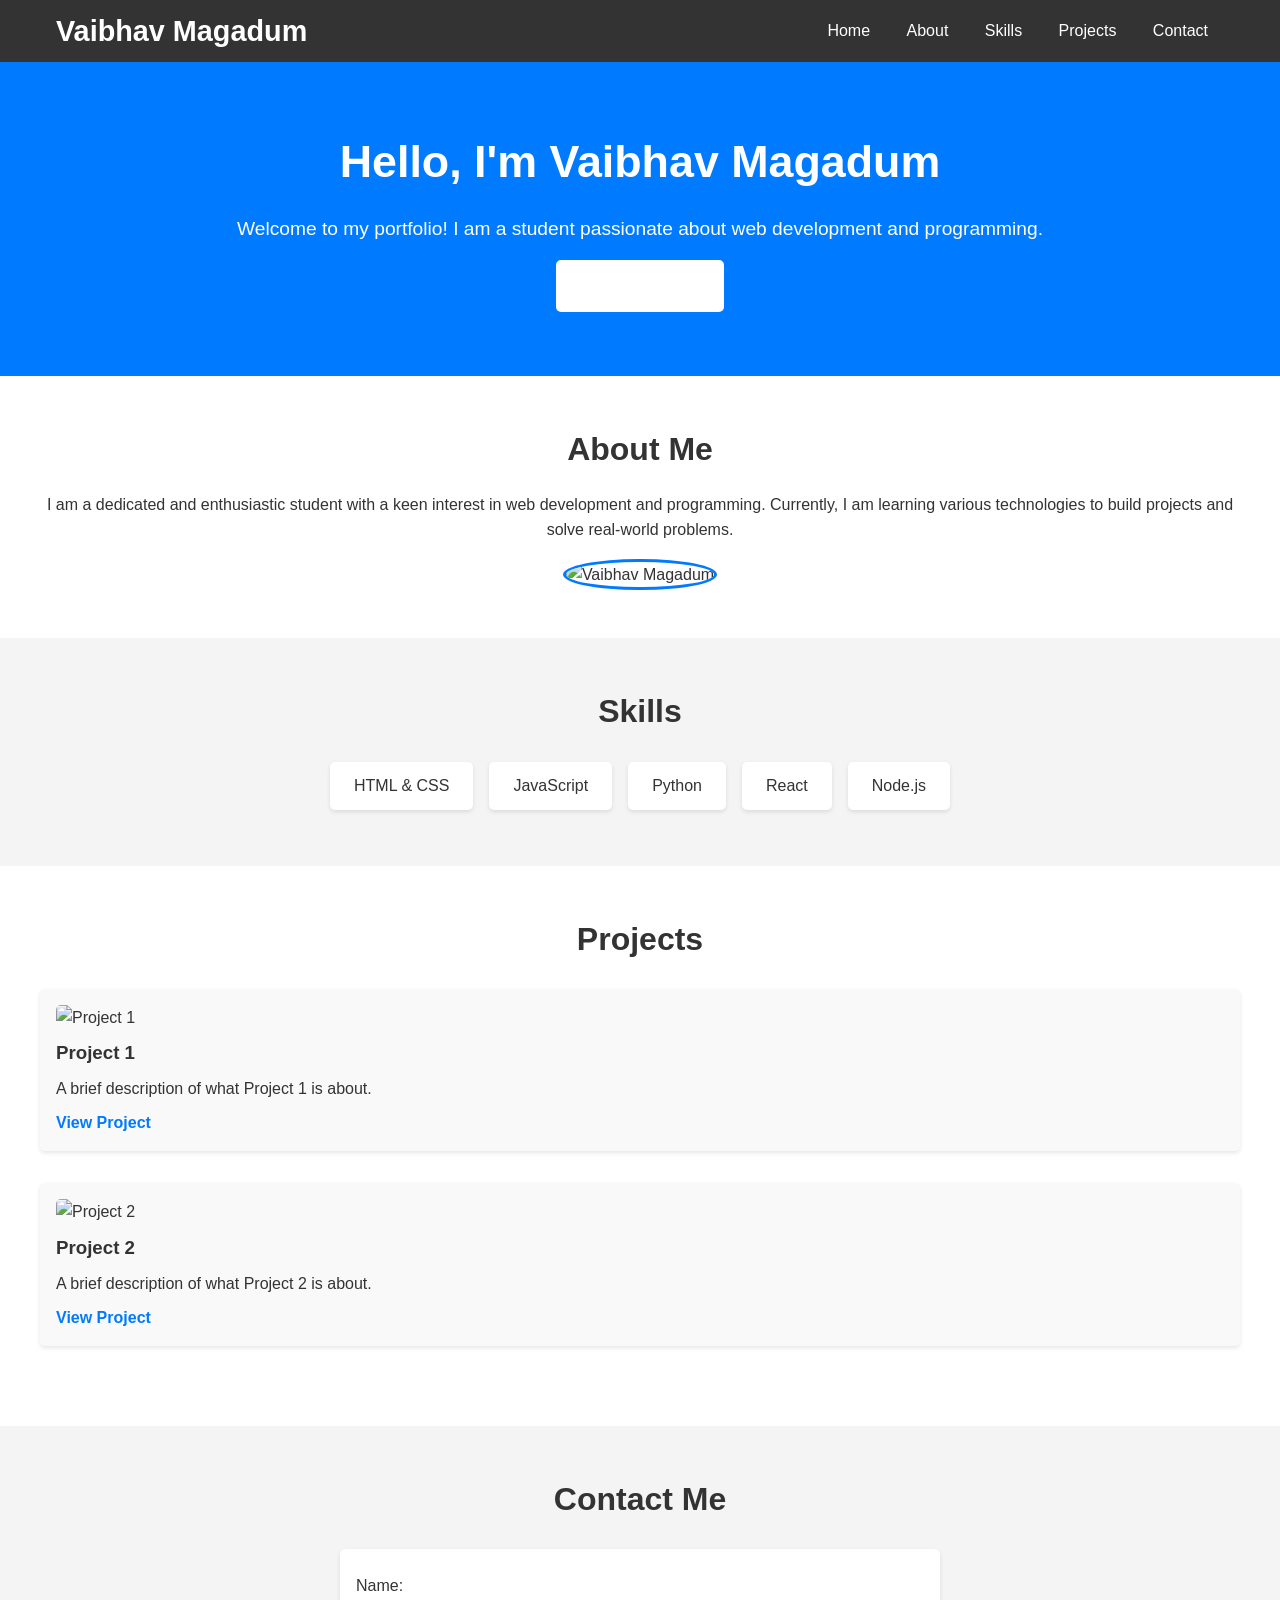
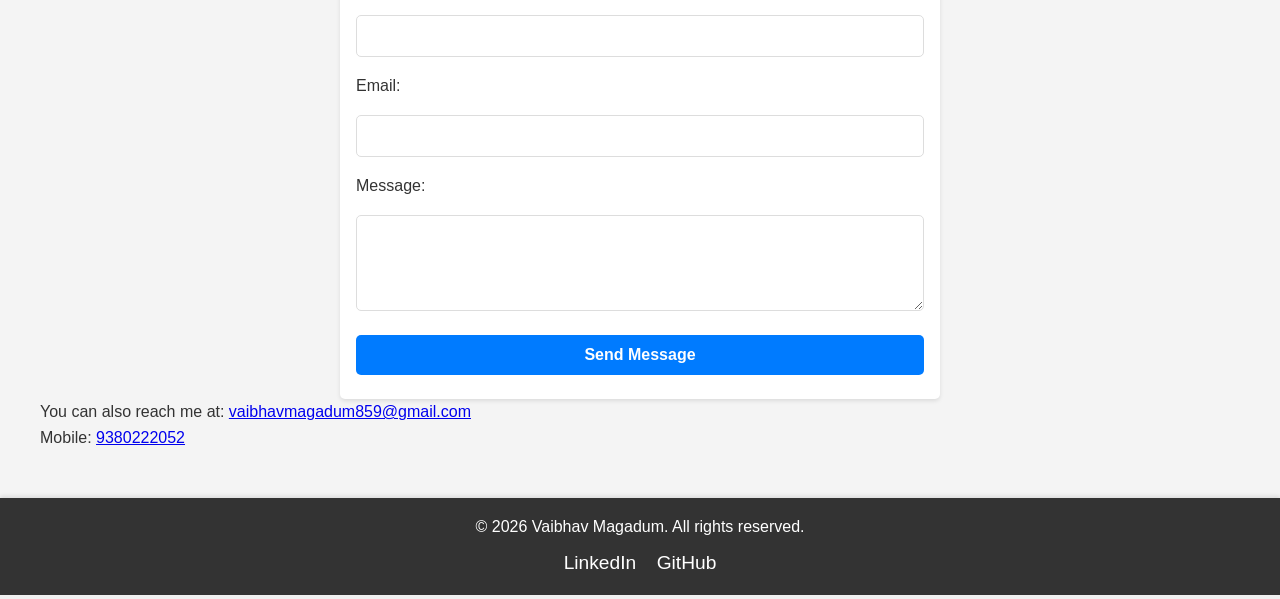
==== main.html @ 3800639f "First commit" ====
<!DOCTYPE html>
<html lang="en">

<head>
    <meta charset="UTF-8">
    <meta name="viewport" content="width=device-width, initial-scale=1.0">
    <meta name="description" content="Personal portfolio for student showcasing skills and projects">
    <meta name="author" content="Vaibhav Magadum">
    <title>Vaibhav Magadum - Student Portfolio</title>
    <link rel="stylesheet" href="styles.css">
</head>

<body>

    <!-- Navigation -->
    <nav>
        <div class="container">
            <a href="#home" class="logo">Vaibhav Magadum</a>
            <ul class="nav-links">
                <li><a href="#home">Home</a></li>
                <li><a href="#about">About</a></li>
                <li><a href="#skills">Skills</a></li>
                <li><a href="#projects">Projects</a></li>
                <li><a href="#contact">Contact</a></li>
            </ul>
        </div>
    </nav>

    <!-- Home Section -->
    <section id="home">
        <div class="container">
            <h1>Hello, I'm Vaibhav Magadum</h1>
            <p>Welcome to my portfolio! I am a student passionate about web development and programming.</p>
            <a href="#projects" class="btn">See My Work</a>
        </div>
    </section>

    <!-- About Section -->
    <section id="about">
        <div class="container">
            <h2>About Me</h2>
            <p>
                I am a dedicated and enthusiastic student with a keen interest in web development and programming. 
                Currently, I am learning various technologies to build projects and solve real-world problems.
            </p>
            <img src="profile.jpg" alt="Vaibhav Magadum" class="profile-img">
        </div>
    </section>

    <!-- Skills Section -->
    <section id="skills">
        <div class="container">
            <h2>Skills</h2>
            <ul>
                <li>HTML & CSS</li>
                <li>JavaScript</li>
                <li>Python</li>
                <li>React</li>
                <li>Node.js</li>
            </ul>
        </div>
    </section>

    <!-- Projects Section -->
    <section id="projects">
        <div class="container">
            <h2>Projects</h2>
            <div class="project">
                <img src="project1.jpg" alt="Project 1">
                <h3>Project 1</h3>
                <p>A brief description of what Project 1 is about.</p>
                <a href="#">View Project</a>
            </div>
            <div class="project">
                <img src="project2.jpg" alt="Project 2">
                <h3>Project 2</h3>
                <p>A brief description of what Project 2 is about.</p>
                <a href="#">View Project</a>
            </div>
            <!-- Add more projects as needed -->
        </div>
    </section>

    <!-- Contact Section -->
    <section id="contact">
        <div class="container">
            <h2>Contact Me</h2>
            <form action="mailto:vaibhavmagadum859@gmail.com" method="post" enctype="text/plain">
                <label for="name">Name:</label>
                <input type="text" id="name" name="name" required>
                
                <label for="email">Email:</label>
                <input type="email" id="email" name="email" required>
                
                <label for="message">Message:</label>
                <textarea id="message" name="message" rows="4" required></textarea>
                
                <input type="submit" value="Send Message">
            </form>
            <p>You can also reach me at: <a href="mailto:vaibhavmagadum859@gmail.com">vaibhavmagadum859@gmail.com</a></p>
            <p>Mobile: <a href="tel:9380222052">9380222052</a></p>
        </div>
    </section>

    <!-- Footer -->
    <footer>
        <div class="container">
            <p>&copy; <script>document.write(new Date().getFullYear());</script> Vaibhav Magadum. All rights reserved.</p>
            <div class="social-links">
                <a href="https://www.linkedin.com/in/vaibhav-magadum" target="_blank">LinkedIn</a>
                <a href="https://github.com/vaibhavmagadum" target="_blank">GitHub</a>
            </div>
        </div>
    </footer>

    <script src="scripts.js"></script>
</body>

</html>
---- styles.css ----
/* Basic Reset */
* {
    margin: 0;
    padding: 0;
    box-sizing: border-box;
}

/* Body */
body {
    font-family: 'Arial', sans-serif;
    line-height: 1.6;
    color: #333;
    background-color: #f0f0f0;
}

/* Navigation */
nav {
    background: #333;
    color: #fff;
    padding: 0.5rem 0;
    box-shadow: 0 2px 4px rgba(0, 0, 0, 0.1);
}

nav .container {
    display: flex;
    justify-content: space-between;
    align-items: center;
    max-width: 1200px;
    margin: 0 auto;
    padding: 0 1rem;
}

nav .logo {
    font-size: 1.8rem;
    color: #fff;
    text-decoration: none;
    font-weight: bold;
}

nav .nav-links {
    list-style: none;
}

nav .nav-links li {
    display: inline;
    margin: 0 1rem;
}

nav .nav-links a {
    color: #fff;
    text-decoration: none;
    font-size: 1rem;
    padding: 0.5rem 0;
}

nav .nav-links a:hover {
    border-bottom: 2px solid #007bff;
}

/* Sections */
section {
    padding: 2rem 1rem;
}

section .container {
    max-width: 1200px;
    margin: 0 auto;
}

/* Home */
#home {
    background: #007bff;
    color: #fff;
    text-align: center;
    padding: 4rem 1rem;
}

#home h1 {
    font-size: 2.8rem;
    margin-bottom: 0.5rem;
}

#home p {
    font-size: 1.2rem;
    margin: 1rem 0;
}

.btn {
    display: inline-block;
    padding: 0.7rem 2rem;
    color: #fff;
    background: #fff;
    border: 2px solid #fff;
    border-radius: 5px;
    text-decoration: none;
    font-weight: bold;
}

.btn:hover {
    background: #0056b3;
    border-color: #0056b3;
}

/* About */
#about {
    text-align: center;
    background: #fff;
    padding: 3rem 1rem;
}

#about h2 {
    font-size: 2rem;
    margin-bottom: 1rem;
}

.profile-img {
    width: 150px;
    height: 150px;
    border-radius: 50%;
    margin-top: 1rem;
    border: 3px solid #007bff;
    object-fit: cover;
}

/* Skills */
#skills {
    background: #f4f4f4;
    padding: 3rem 1rem;
}

#skills h2 {
    text-align: center;
    font-size: 2rem;
    margin-bottom: 1rem;
}

#skills ul {
    list-style: none;
    padding: 0;
    display: flex;
    flex-wrap: wrap;
    justify-content: center;
}

#skills li {
    background: #fff;
    margin: 0.5rem;
    padding: 0.7rem 1.5rem;
    border-radius: 5px;
    box-shadow: 0 2px 4px rgba(0, 0, 0, 0.1);
}

/* Projects */
#projects {
    background: #fff;
    padding: 3rem 1rem;
}

#projects h2 {
    text-align: center;
    font-size: 2rem;
    margin-bottom: 1.5rem;
}

.project {
    margin-bottom: 2rem;
    padding: 1rem;
    border-radius: 5px;
    box-shadow: 0 2px 4px rgba(0, 0, 0, 0.1);
    background: #f9f9f9;
}

.project img {
    width: 100%;
    height: auto;
    border-radius: 5px;
}

.project h3 {
    margin: 0.5rem 0;
}

.project a {
    display: inline-block;
    margin-top: 0.5rem;
    color: #007bff;
    text-decoration: none;
    font-weight: bold;
}

.project a:hover {
    text-decoration: underline;
}

/* Contact */
#contact {
    background: #f4f4f4;
    padding: 3rem 1rem;
}

#contact h2 {
    text-align: center;
    font-size: 2rem;
    margin-bottom: 1.5rem;
}

#contact form {
    max-width: 600px;
    margin: 0 auto;
    background: #fff;
    padding: 1rem;
    border-radius: 5px;
    box-shadow: 0 2px 4px rgba(0, 0, 0, 0.1);
}

#contact label {
    display: block;
    margin: 0.5rem 0;
}

#contact input, #contact textarea {
    width: 100%;
    padding: 0.7rem;
    margin: 0.5rem 0;
    border: 1px solid #ddd;
    border-radius: 5px;
    font-size: 1rem;
}

#contact input[type="submit"] {
    background: #007bff;
    color: #fff;
    border: none;
    cursor: pointer;
    font-weight: bold;
    padding: 0.7rem;
    border-radius: 5px;
}

#contact input[type="submit"]:hover {
    background: #0056b3;
}

/* Footer */
footer {
    background: #333;
    color: #fff;
    padding: 1rem 0;
    text-align: center;
    box-shadow: 0 -2px 4px rgba(0, 0, 0, 0.1);
}

footer p {
    margin-bottom: 0.5rem;
}

footer .social-links {
    margin-top: 0.5rem;
}

footer .social-links a {
    color: #fff;
    margin: 0 0.5rem;
    text-decoration: none;
    font-size: 1.2rem;
}

footer .social-links a:hover {
    color: #007bff;
}

/* Responsive Design */
@media (max-width: 768px) {
    nav .nav-links {
        display: flex;
        flex-direction: column;
        align-items: center;
        position: absolute;
        top: 60px;
        right: 0;
        background: #333;
        width: 100%;
        display: none;
    }

    nav .nav-links.active {
        display: flex;
    }

    nav .nav-links a {
        padding: 1rem;
        border-bottom: 1px solid #444;
    }

    .btn {
        display: block;
        margin: 1rem auto;
    }
}

@media (max-width: 480px) {
    #home h1 {
        font-size: 2rem;
    }

    #home p {
        font-size: 1rem;
    }
}
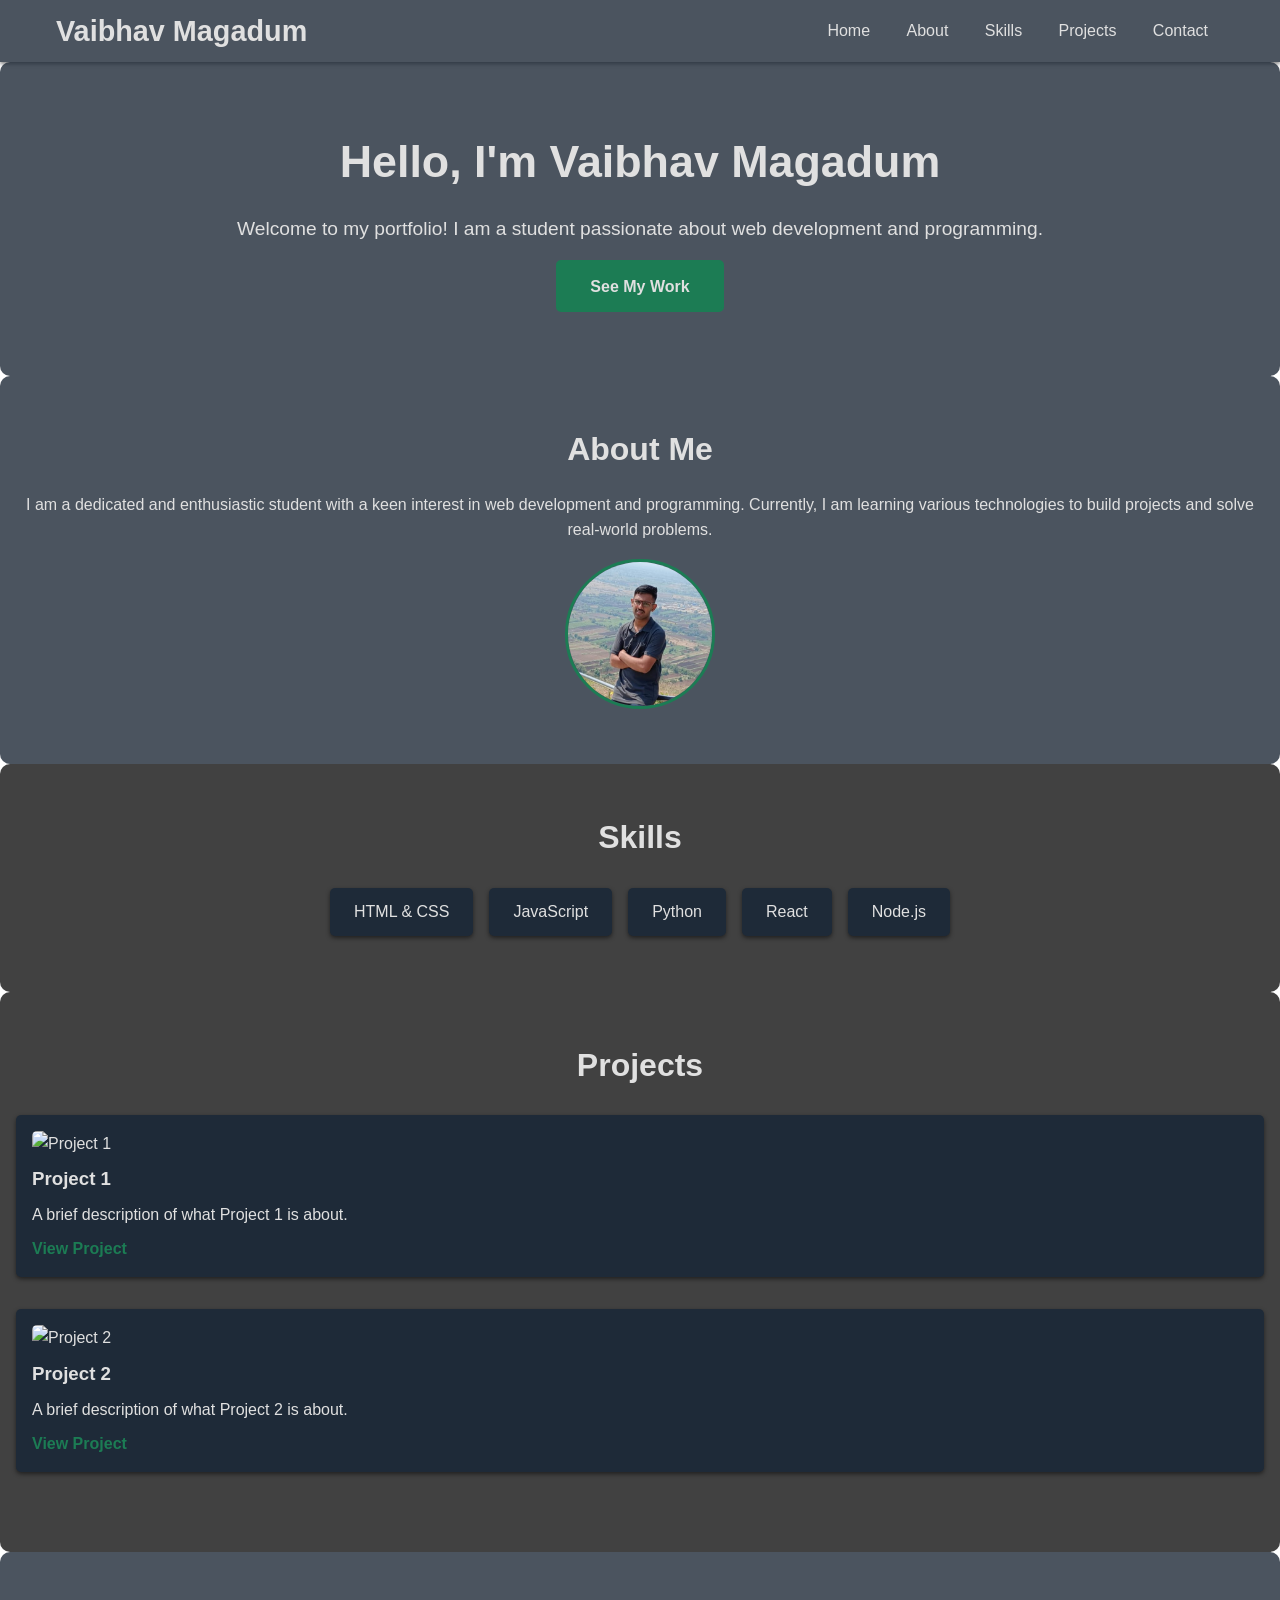
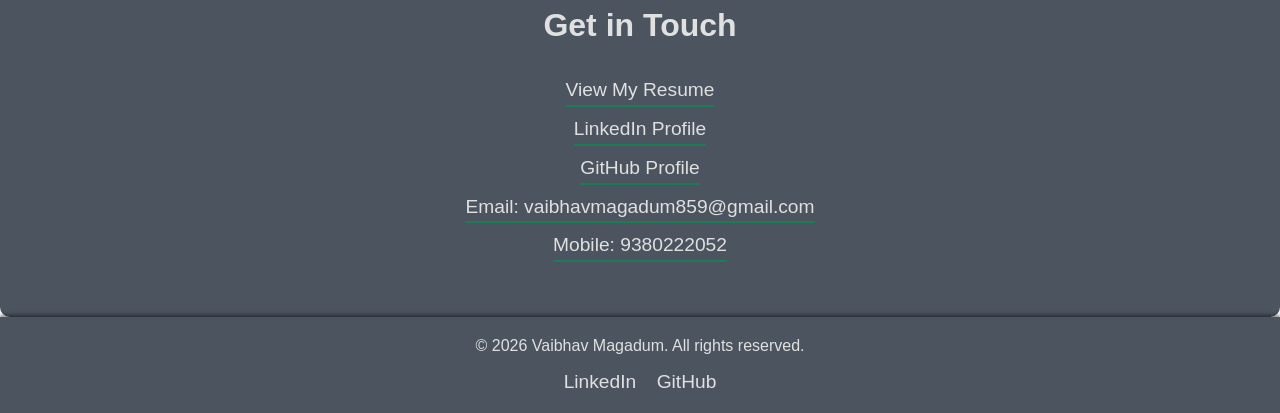
==== commit fed89009: "made changes in css" ====
--- a/main.html
+++ b/main.html
@@ -43,7 +43,7 @@
                 I am a dedicated and enthusiastic student with a keen interest in web development and programming. 
                 Currently, I am learning various technologies to build projects and solve real-world problems.
             </p>
-            <img src="profile.jpg" alt="Vaibhav Magadum" class="profile-img">
+            <img src="vsm.jpg" alt="Vaibhav Magadum" class="profile-img">
         </div>
     </section>
 
@@ -81,26 +81,20 @@
         </div>
     </section>
 
-    <!-- Contact Section -->
-    <section id="contact">
-        <div class="container">
-            <h2>Contact Me</h2>
-            <form action="mailto:vaibhavmagadum859@gmail.com" method="post" enctype="text/plain">
-                <label for="name">Name:</label>
-                <input type="text" id="name" name="name" required>
-                
-                <label for="email">Email:</label>
-                <input type="email" id="email" name="email" required>
-                
-                <label for="message">Message:</label>
-                <textarea id="message" name="message" rows="4" required></textarea>
-                
-                <input type="submit" value="Send Message">
-            </form>
-            <p>You can also reach me at: <a href="mailto:vaibhavmagadum859@gmail.com">vaibhavmagadum859@gmail.com</a></p>
-            <p>Mobile: <a href="tel:9380222052">9380222052</a></p>
-        </div>
-    </section>
+  <!-- Contact Section -->
+<section id="contact">
+    <div class="container">
+        <h2>Get in Touch</h2>
+        <ul class="contact-list">
+            <li><a href="https://example.com/resume.pdf" target="_blank">View My Resume</a></li>
+            <li><a href="https://www.linkedin.com/in/your-profile" target="_blank">LinkedIn Profile</a></li>
+            <li><a href="https://github.com/your-profile" target="_blank">GitHub Profile</a></li>
+            <li><a href="mailto:vaibhavmagadum859@gmail.com">Email: vaibhavmagadum859@gmail.com</a></li>
+            <li><a href="tel:9380222052">Mobile: 9380222052</a></li>
+        </ul>
+    </div>
+</section>
+
 
     <!-- Footer -->
     <footer>
--- a/styles.css
+++ b/styles.css
@@ -9,16 +9,17 @@
 body {
     font-family: 'Arial', sans-serif;
     line-height: 1.6;
-    color: #333;
-    background-color: #f0f0f0;
+    color: #e0e0e0;
+    background: url('https://images.unsplash.com/photo-1453928582365-b6ad33cbcf64?fm=jpg&w=3000&auto=format&fit=crop&q=60&ixlib=rb-4.0.3&ixid=M3wxMjA3fDB8MHxzZWFyY2h8MTR8fHBvcnRmb2xpb3xlbnwwfHwwfHx8MA%3D%3D') no-repeat center center fixed;
+    background-size: cover;
 }
 
 /* Navigation */
 nav {
-    background: #333;
-    color: #fff;
+    background: rgba(30, 42, 56, 0.8); /* semi-transparent background */
+    color: #e0e0e0;
     padding: 0.5rem 0;
-    box-shadow: 0 2px 4px rgba(0, 0, 0, 0.1);
+    box-shadow: 0 2px 4px rgba(0, 0, 0, 0.5);
 }
 
 nav .container {
@@ -32,7 +33,7 @@
 
 nav .logo {
     font-size: 1.8rem;
-    color: #fff;
+    color: #e0e0e0;
     text-decoration: none;
     font-weight: bold;
 }
@@ -47,14 +48,14 @@
 }
 
 nav .nav-links a {
-    color: #fff;
+    color: #e0e0e0;
     text-decoration: none;
     font-size: 1rem;
     padding: 0.5rem 0;
 }
 
 nav .nav-links a:hover {
-    border-bottom: 2px solid #007bff;
+    border-bottom: 2px solid #1c7c54;
 }
 
 /* Sections */
@@ -62,17 +63,13 @@
     padding: 2rem 1rem;
 }
 
-section .container {
-    max-width: 1200px;
-    margin: 0 auto;
-}
-
 /* Home */
 #home {
-    background: #007bff;
-    color: #fff;
+    background: rgba(30, 42, 56, 0.8); /* semi-transparent background */
+    color: #e0e0e0;
     text-align: center;
     padding: 4rem 1rem;
+    border-radius: 10px;
 }
 
 #home h1 {
@@ -88,24 +85,25 @@
 .btn {
     display: inline-block;
     padding: 0.7rem 2rem;
-    color: #fff;
-    background: #fff;
-    border: 2px solid #fff;
+    color: #e0e0e0;
+    background: #1c7c54;
+    border: 2px solid #1c7c54;
     border-radius: 5px;
     text-decoration: none;
     font-weight: bold;
 }
 
 .btn:hover {
-    background: #0056b3;
-    border-color: #0056b3;
+    background: #146c43;
+    border-color: #146c43;
 }
 
 /* About */
 #about {
     text-align: center;
-    background: #fff;
-    padding: 3rem 1rem;
+    background: rgba(30, 42, 56, 0.8); /* semi-transparent background */
+    padding: 3rem 1rem;
+    border-radius: 10px;
 }
 
 #about h2 {
@@ -118,14 +116,15 @@
     height: 150px;
     border-radius: 50%;
     margin-top: 1rem;
-    border: 3px solid #007bff;
+    border: 3px solid #1c7c54;
     object-fit: cover;
 }
 
 /* Skills */
 #skills {
-    background: #f4f4f4;
-    padding: 3rem 1rem;
+    background: rgba(18, 18, 18, 0.8); /* semi-transparent background */
+    padding: 3rem 1rem;
+    border-radius: 10px;
 }
 
 #skills h2 {
@@ -143,17 +142,18 @@
 }
 
 #skills li {
-    background: #fff;
+    background: #1e2a38;
     margin: 0.5rem;
     padding: 0.7rem 1.5rem;
     border-radius: 5px;
-    box-shadow: 0 2px 4px rgba(0, 0, 0, 0.1);
+    box-shadow: 0 2px 4px rgba(0, 0, 0, 0.5);
 }
 
 /* Projects */
 #projects {
-    background: #fff;
-    padding: 3rem 1rem;
+    background: rgba(18, 18, 18, 0.8); /* semi-transparent background */
+    padding: 3rem 1rem;
+    border-radius: 10px;
 }
 
 #projects h2 {
@@ -166,8 +166,8 @@
     margin-bottom: 2rem;
     padding: 1rem;
     border-radius: 5px;
-    box-shadow: 0 2px 4px rgba(0, 0, 0, 0.1);
-    background: #f9f9f9;
+    box-shadow: 0 2px 4px rgba(0, 0, 0, 0.5);
+    background: #1e2a38;
 }
 
 .project img {
@@ -183,71 +183,60 @@
 .project a {
     display: inline-block;
     margin-top: 0.5rem;
-    color: #007bff;
+    color: #1c7c54;
     text-decoration: none;
     font-weight: bold;
 }
 
 .project a:hover {
-    text-decoration: underline;
-}
-
-/* Contact */
+    color: #ff4081;
+}
+
+/* Contact Section */
 #contact {
-    background: #f4f4f4;
-    padding: 3rem 1rem;
+    background: rgba(30, 42, 56, 0.8); /* semi-transparent background */
+    padding: 3rem 1rem;
+    border-radius: 10px;
 }
 
 #contact h2 {
     text-align: center;
     font-size: 2rem;
     margin-bottom: 1.5rem;
-}
-
-#contact form {
-    max-width: 600px;
-    margin: 0 auto;
-    background: #fff;
-    padding: 1rem;
-    border-radius: 5px;
-    box-shadow: 0 2px 4px rgba(0, 0, 0, 0.1);
-}
-
-#contact label {
-    display: block;
+    color: #e0e0e0;
+}
+
+.contact-list {
+    list-style: none;
+    padding: 0;
+    text-align: center;
+}
+
+.contact-list li {
     margin: 0.5rem 0;
 }
 
-#contact input, #contact textarea {
-    width: 100%;
-    padding: 0.7rem;
-    margin: 0.5rem 0;
-    border: 1px solid #ddd;
-    border-radius: 5px;
-    font-size: 1rem;
-}
-
-#contact input[type="submit"] {
-    background: #007bff;
-    color: #fff;
-    border: none;
-    cursor: pointer;
-    font-weight: bold;
-    padding: 0.7rem;
-    border-radius: 5px;
-}
-
-#contact input[type="submit"]:hover {
-    background: #0056b3;
-}
+.contact-list a {
+    color: #e0e0e0;
+    text-decoration: none;
+    font-size: 1.2rem;
+    border-bottom: 2px solid #1c7c54;
+    padding-bottom: 0.3rem;
+}
+
+.contact-list a:hover {
+    color: #1c7c54;
+    border-bottom-color: #146c43;
+}
+
 
 /* Footer */
 footer {
-    background: #333;
-    color: #fff;
+    background: rgba(30, 42, 56, 0.8); /* semi-transparent background */
+    color: #e0e0e0;
     padding: 1rem 0;
     text-align: center;
-    box-shadow: 0 -2px 4px rgba(0, 0, 0, 0.1);
+    box-shadow: 0 -2px 4px rgba(0, 0, 0, 0.5);
 }
 
 footer p {
@@ -259,14 +248,14 @@
 }
 
 footer .social-links a {
-    color: #fff;
+    color: #e0e0e0;
     margin: 0 0.5rem;
     text-decoration: none;
     font-size: 1.2rem;
 }
 
 footer .social-links a:hover {
-    color: #007bff;
+    color: #ff4081;
 }
 
 /* Responsive Design */
@@ -278,7 +267,7 @@
         position: absolute;
         top: 60px;
         right: 0;
-        background: #333;
+        background: #1e2a38;
         width: 100%;
         display: none;
     }
@@ -289,7 +278,7 @@
 
     nav .nav-links a {
         padding: 1rem;
-        border-bottom: 1px solid #444;
+        border-bottom: 1px solid #333;
     }
 
     .btn {
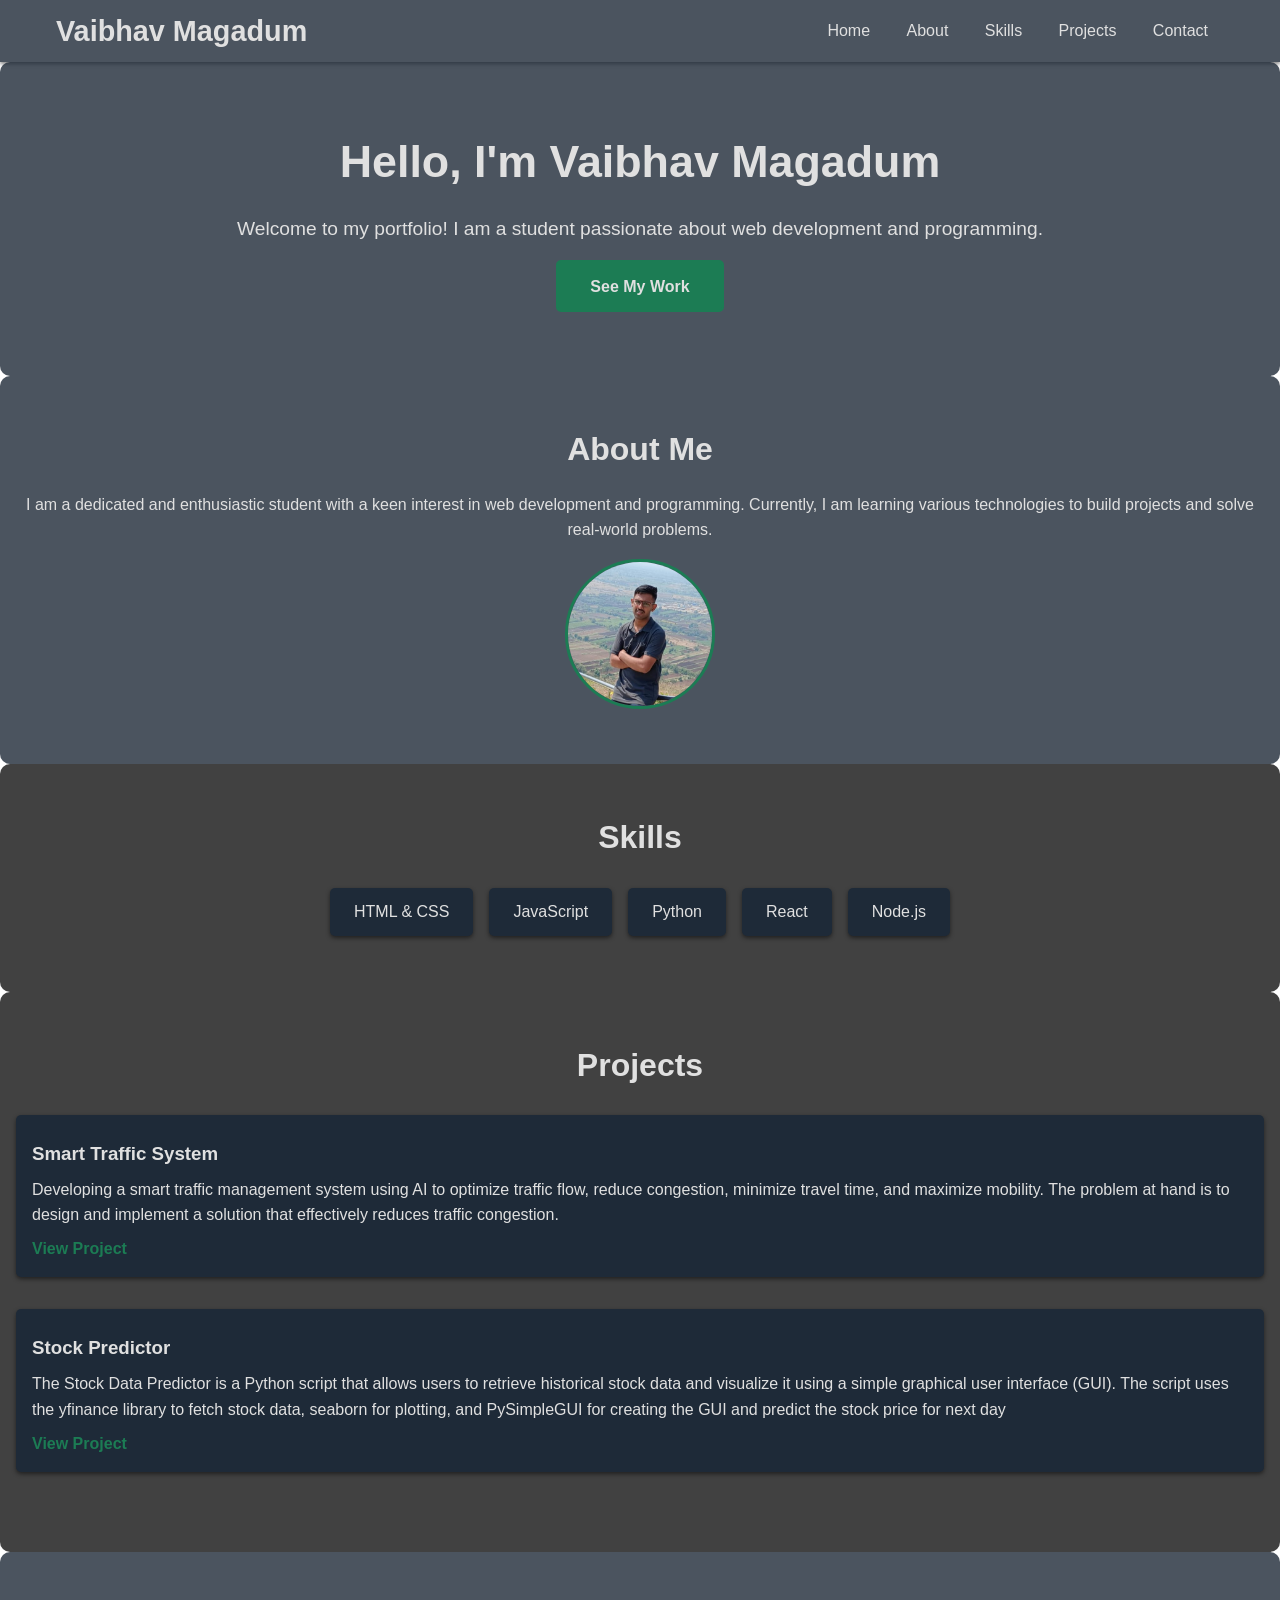
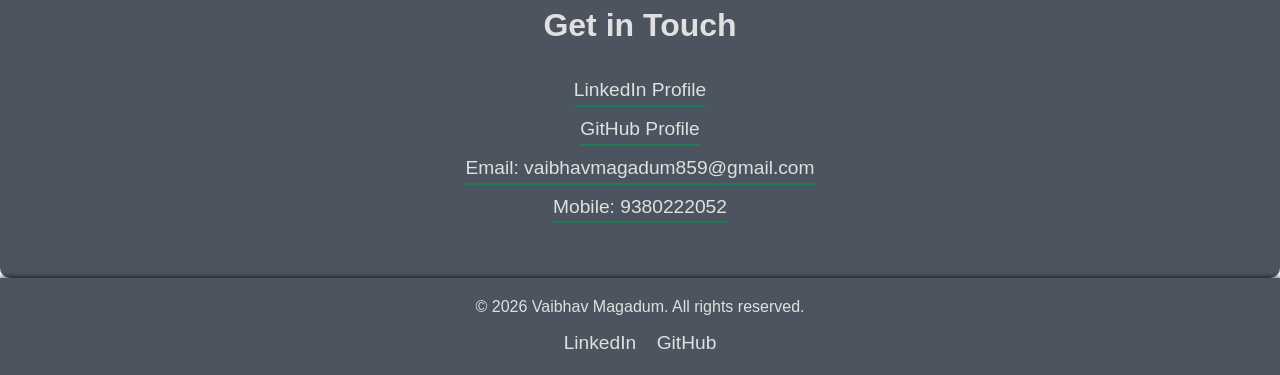
==== commit 2ddcc2ce: "Update main.html" ====
--- a/main.html
+++ b/main.html
@@ -6,7 +6,7 @@
     <meta name="viewport" content="width=device-width, initial-scale=1.0">
     <meta name="description" content="Personal portfolio for student showcasing skills and projects">
     <meta name="author" content="Vaibhav Magadum">
-    <title>Vaibhav Magadum - Student Portfolio</title>
+    <title>Vaibhav Magadum - Portfolio</title>
     <link rel="stylesheet" href="styles.css">
 </head>
 
@@ -66,16 +66,14 @@
         <div class="container">
             <h2>Projects</h2>
             <div class="project">
-                <img src="project1.jpg" alt="Project 1">
-                <h3>Project 1</h3>
-                <p>A brief description of what Project 1 is about.</p>
-                <a href="#">View Project</a>
+                <h3>Smart Traffic System</h3>
+                <p>Developing a smart traffic management system using AI to optimize traffic flow, reduce congestion, minimize travel time, and maximize mobility. The problem at hand is to design and implement a solution that effectively reduces traffic congestion.</p>
+                <a href="https://github.com/Vaibhav-Magadum/MiniProject">View Project</a>
             </div>
             <div class="project">
-                <img src="project2.jpg" alt="Project 2">
-                <h3>Project 2</h3>
-                <p>A brief description of what Project 2 is about.</p>
-                <a href="#">View Project</a>
+                <h3>Stock Predictor</h3>
+                <p>The Stock Data Predictor is a Python script that allows users to retrieve historical stock data and visualize it using a simple graphical user interface (GUI). The script uses the yfinance library to fetch stock data, seaborn for plotting, and PySimpleGUI for creating the GUI and predict the stock price for next day</p>
+                <a href="https://github.com/Vaibhav-Magadum/StockPredictor">View Project</a>
             </div>
             <!-- Add more projects as needed -->
         </div>
@@ -86,9 +84,9 @@
     <div class="container">
         <h2>Get in Touch</h2>
         <ul class="contact-list">
-            <li><a href="https://example.com/resume.pdf" target="_blank">View My Resume</a></li>
-            <li><a href="https://www.linkedin.com/in/your-profile" target="_blank">LinkedIn Profile</a></li>
-            <li><a href="https://github.com/your-profile" target="_blank">GitHub Profile</a></li>
+            <!--<li><a href="https://example.com/resume.pdf" target="_blank">View My Resume</a></li> -->
+            <li><a href="https://www.linkedin.com/in/vaibhav-magadum-444817265/" target="_blank">LinkedIn Profile</a></li>
+            <li><a href="https://github.com/Vaibhav-Magadum" target="_blank">GitHub Profile</a></li>
             <li><a href="mailto:vaibhavmagadum859@gmail.com">Email: vaibhavmagadum859@gmail.com</a></li>
             <li><a href="tel:9380222052">Mobile: 9380222052</a></li>
         </ul>
@@ -101,8 +99,8 @@
         <div class="container">
             <p>&copy; <script>document.write(new Date().getFullYear());</script> Vaibhav Magadum. All rights reserved.</p>
             <div class="social-links">
-                <a href="https://www.linkedin.com/in/vaibhav-magadum" target="_blank">LinkedIn</a>
-                <a href="https://github.com/vaibhavmagadum" target="_blank">GitHub</a>
+                <a href="https://www.linkedin.com/in/vaibhav-magadum-444817265/" target="_blank">LinkedIn</a>
+                <a href="https://github.com/Vaibhav-Magadum" target="_blank">GitHub</a>
             </div>
         </div>
     </footer>
